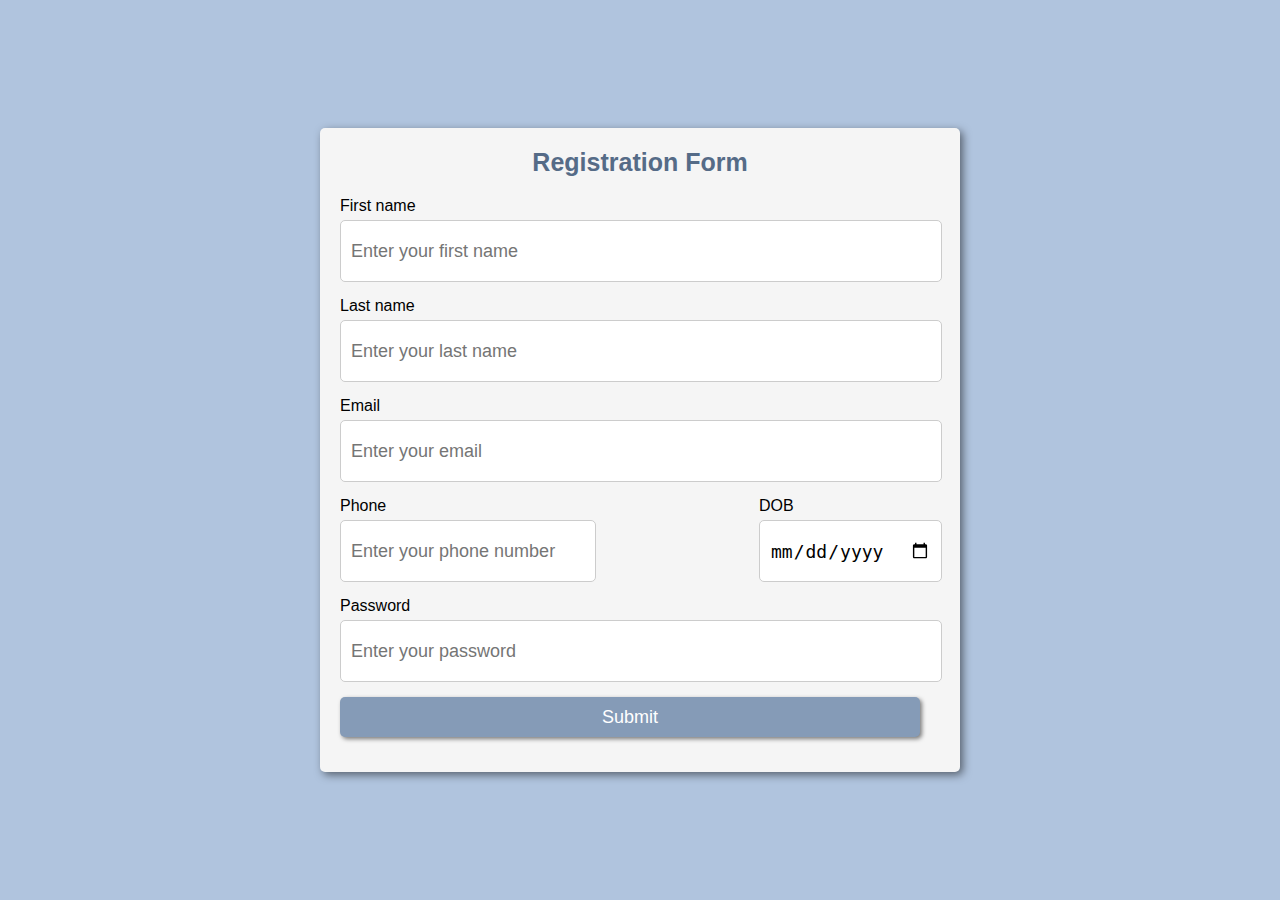
==== videoplayer-19-feb/registartion/index.html @ 6d1ce4fb "FORM 28 FEB" ====
<!DOCTYPE html>
<html lang="en">
<head>
    <meta charset="UTF-8">
    <meta name="viewport" content="width=device-width, initial-scale=1.0">
    <title>Registration Form</title>
    <style>
        body {
            background:lightsteelblue;
            display: flex;
            align-items: center;
            justify-content: center;
            height: 100vh;
            margin: 0;
            font-family: Arial, sans-serif;
        }

        .form-container {
            box-shadow: 3px 3px 8px rgba(0,0,0,.5);
            max-width: 600px;
            width: 100%;
            background: whitesmoke;
            padding: 20px;
            border-radius: 5px;
        }

        .input-box {
            margin-bottom: 15px;
        }

        .input-box label {
            display: block;
            margin-bottom: 5px;
        }

        .input-box input {
            height: 40px;
            width: calc(100% - 20px);
            padding: 10px;
            font-size: 18px;
            border: 1px solid #ccc;
            border-radius: 5px;
        }

        .col {
            display: flex;
            justify-content: space-between;
        }

        #form-header {
            font-family: Arial, Helvetica, sans-serif;
            font-size: 25px;
            font-weight: bold;
            color:rgb(85, 107, 135);
            text-align: center;
            margin-bottom: 20px;
        }

        #form input[type="submit"] {
            background-color:rgb(133, 155, 183);
            border: none;
            
            color:white;
            padding: 10px 20px;
            cursor: pointer;
            border-radius: 5px;
            box-shadow: 2px 2px 4px rgba(0,0,0,.5);
        }

        #form input[type="submit"]:hover {
            background-color:rgb(57, 55, 55);
           
        }
    </style>
</head>
<body>
    <div class="form-container">
        <div id="form-header">Registration Form</div>
        <form id="form">
            <div class="input-box">
                <label for="first_name">First name</label>
                <input type="text" id="first_name" placeholder="Enter your first name">
            </div>
            <div class="input-box">
                <label for="last_name">Last name</label>
                <input type="text" id="last_name" placeholder="Enter your last name">
            </div>
            <div class="input-box">
                <label for="email">Email</label>
                <input type="email" id="email" placeholder="Enter your email">
            </div>
            <div class="col">
                <div class="input-box">
                    <label for="phone">Phone</label>
                    <input type="tel" id="phone" placeholder="Enter your phone number">
                </div>
                <div class="input-box">
                    <label for="dob">DOB</label>
                    <input type="date" id="dob">
                </div>
            </div>
            <div class="input-box">
                <label for="password">Password</label>
                <input type="password" id="password" placeholder="Enter your password">
            </div>
            <div class="input-box">
                <input type="submit" value="Submit">
            </div>
        </form>
    </div>
</body>
</html>
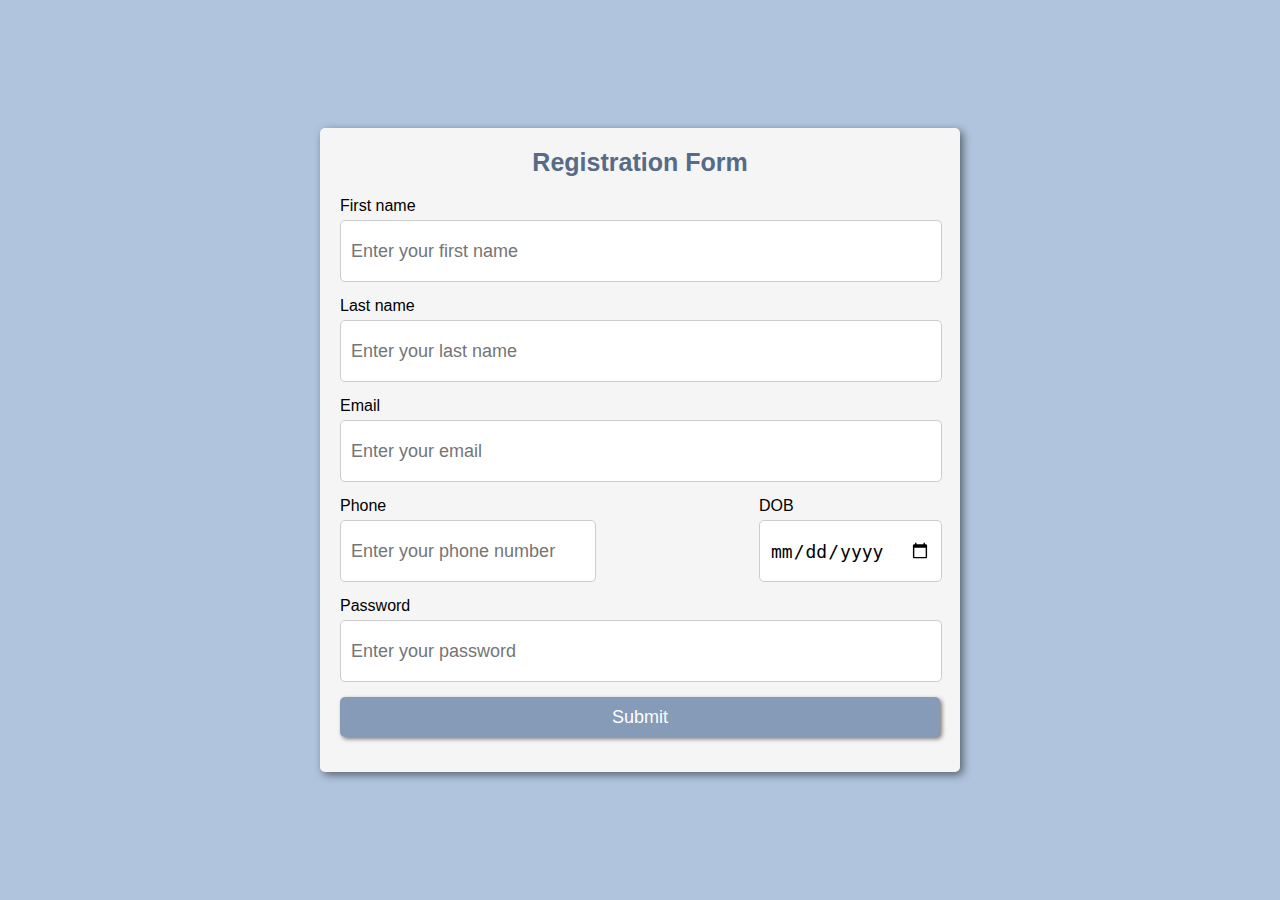
==== commit 9a49e38f: "LAMP" ====
--- a/videoplayer-19-feb/registartion/index.html
+++ b/videoplayer-19-feb/registartion/index.html
@@ -59,7 +59,7 @@
         #form input[type="submit"] {
             background-color:rgb(133, 155, 183);
             border: none;
-            
+            width: 100%;
             color:white;
             padding: 10px 20px;
             cursor: pointer;
@@ -69,8 +69,14 @@
 
         #form input[type="submit"]:hover {
             background-color:rgb(57, 55, 55);
+            width: 100%;
            
         }
+
+        form input:focus{
+            background-color:gainsboro;
+        }
+    
     </style>
 </head>
 <body>
